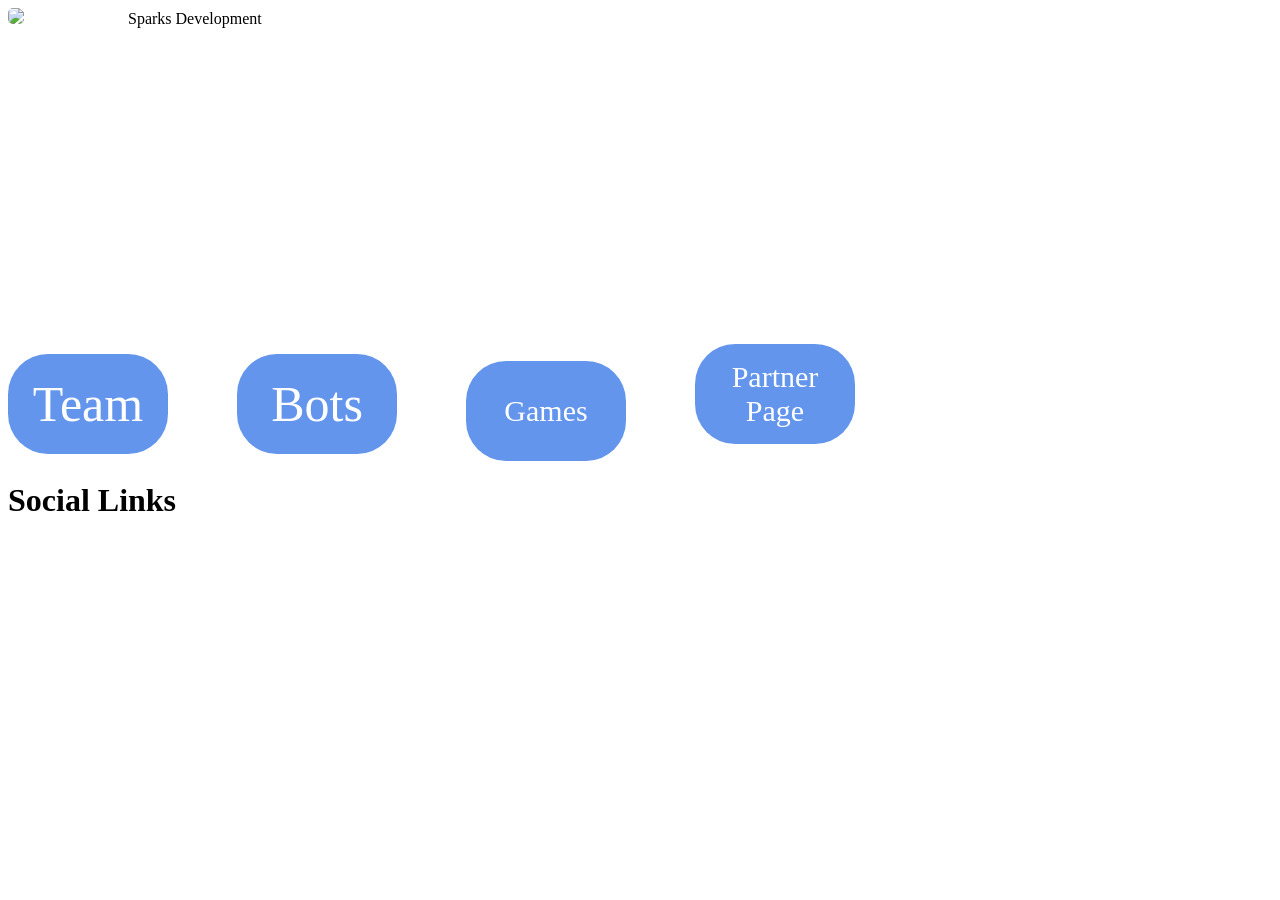
==== Sparks Website/index.html @ 9493c16b "Text Fixes" ====
<!DOCTYPE html>
<html lang="en">
<head>
    <meta charset="UTF-8">
    <meta name="viewport" content="width=device-width, initial-scale=1.0">
    <title>Sparks Development</title>
</head>

<body>

<div1>
    <style>
    .logo-img {
        width: 100x;
        height: 100px;
        border-radius: 5px;
        margin-right: 100px
    </style>

    <style>
    }
    .sparks-title {
        font-family: verdana;
        font-size: 55px;
        color: gray;
        text-align: center;
    }
    </style>
    <img class="logo-img" src="c:\Users\logan\OneDrive\Desktop\New folder\Round Sparks.png"
    
    

    <p class="sparks-title">
        Sparks Development
    </p>
      
    <div2>

<style>
.home-button { 
   margin-top: 300px;
    background-color: cornflowerblue;
    font-family: verdana;
    font-size: 50px;
    color: white;
    border: royalblue;
    border-width: 50px;
    border-radius: 40px;
    height: 100px;
    width: 160px;
    cursor: pointer;
    margin-right: 65px;
    transition: background-color 0.4s;
  
}

.home-button:hover { 
    background-color: royalblue;
    box-shadow: 5px 5px 9px
}

.home-button2 { 
    margin-top: 300px;
    background-color: cornflowerblue;
    font-family: verdana;
    font-size: 30px;
    color: white;
    border: royalblue;
    border-width: 50px;
    border-radius: 40px;
    height: 100px;
    width: 160px;
    cursor: pointer;
    margin-right: 65px;
     transition: background-color 0.4s;
}

.home-button2:hover { 
    background-color: royalblue;
    box-shadow: 5px 5px 9px

}

.home-button3 { 
    margin-top: 300px;
    background-color: cornflowerblue;
    font-family: verdana;
    font-size: 30px;
    color: white;
    border: royalblue;
    border-width: 50px;
    border-radius: 40px;
    height: 100px;
    width: 160px;
    cursor: pointer;
    margin-right: 65px;
     transition: background-color 0.4s;
}
.home-button3:hover { 
    background-color: royalblue;
    box-shadow: 5px 5px 9px
}
   </style>
    <button class ="home-button">Team</button>
    <button class ="home-button">Bots</button>
    <button class ="home-button2">Games</button>
    <button class ="home-button3">Partner Page</button>
   


    <h1>Social Links</h1>

    </body>
</html>
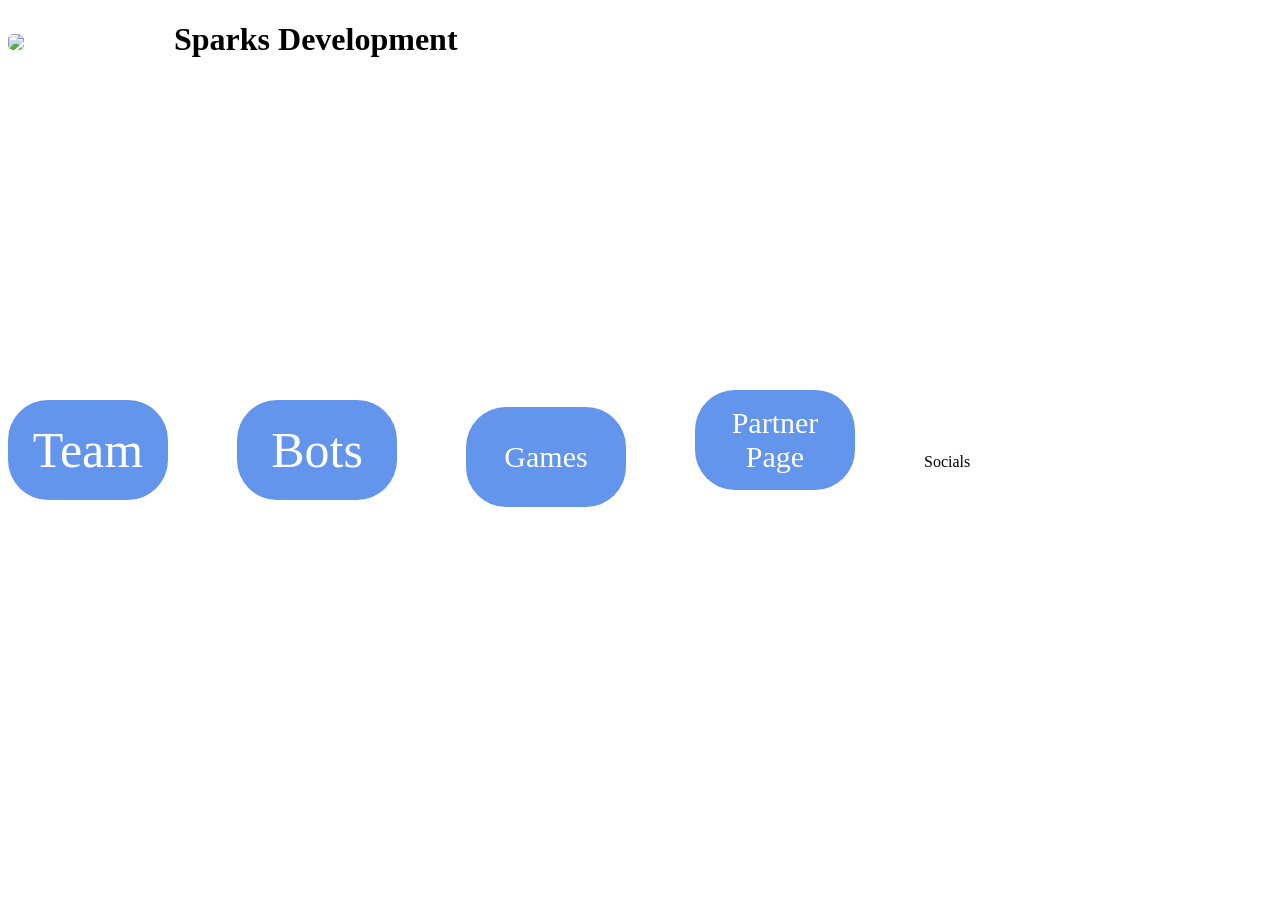
==== commit 47278140: "Fixed layout" ====
--- a/Sparks Website/index.html
+++ b/Sparks Website/index.html
@@ -1,114 +1,123 @@
-<!DOCTYPE html>
-<html lang="en">
-<head>
-    <meta charset="UTF-8">
-    <meta name="viewport" content="width=device-width, initial-scale=1.0">
-    <title>Sparks Development</title>
-</head>
-
-<body>
-
-<div1>
-    <style>
-    .logo-img {
-        width: 100x;
-        height: 100px;
-        border-radius: 5px;
-        margin-right: 100px
-    </style>
-
-    <style>
-    }
-    .sparks-title {
-        font-family: verdana;
-        font-size: 55px;
-        color: gray;
-        text-align: center;
-    }
-    </style>
-    <img class="logo-img" src="c:\Users\logan\OneDrive\Desktop\New folder\Round Sparks.png"
-    
-    
-
-    <p class="sparks-title">
-        Sparks Development
-    </p>
-      
-    <div2>
-
-<style>
-.home-button { 
-   margin-top: 300px;
-    background-color: cornflowerblue;
-    font-family: verdana;
-    font-size: 50px;
-    color: white;
-    border: royalblue;
-    border-width: 50px;
-    border-radius: 40px;
-    height: 100px;
-    width: 160px;
-    cursor: pointer;
-    margin-right: 65px;
-    transition: background-color 0.4s;
-  
-}
-
-.home-button:hover { 
-    background-color: royalblue;
-    box-shadow: 5px 5px 9px
-}
-
-.home-button2 { 
-    margin-top: 300px;
-    background-color: cornflowerblue;
-    font-family: verdana;
-    font-size: 30px;
-    color: white;
-    border: royalblue;
-    border-width: 50px;
-    border-radius: 40px;
-    height: 100px;
-    width: 160px;
-    cursor: pointer;
-    margin-right: 65px;
-     transition: background-color 0.4s;
-}
-
-.home-button2:hover { 
-    background-color: royalblue;
-    box-shadow: 5px 5px 9px
-
-}
-
-.home-button3 { 
-    margin-top: 300px;
-    background-color: cornflowerblue;
-    font-family: verdana;
-    font-size: 30px;
-    color: white;
-    border: royalblue;
-    border-width: 50px;
-    border-radius: 40px;
-    height: 100px;
-    width: 160px;
-    cursor: pointer;
-    margin-right: 65px;
-     transition: background-color 0.4s;
-}
-.home-button3:hover { 
-    background-color: royalblue;
-    box-shadow: 5px 5px 9px
-}
-   </style>
-    <button class ="home-button">Team</button>
-    <button class ="home-button">Bots</button>
-    <button class ="home-button2">Games</button>
-    <button class ="home-button3">Partner Page</button>
-   
-
-
-    <h1>Social Links</h1>
-
-    </body>
+<!DOCTYPE html>
+<html lang="en">
+<head>
+    <meta charset="UTF-8">
+    <meta name="viewport" content="width=device-width, initial-scale=1.0">
+    <title>Sparks Development</title>
+</head>
+
+<body>
+
+    
+<style>
+
+.logo-img {
+    width: 150x;
+    height: 150px;
+    border-radius: 5px;
+    margin-right: 150px
+
+}
+
+.sparks-title {
+    font-family: verdana;
+    font-size: 55px;
+    color: gray;
+    text-align: center;
+    margin-right: 0px;
+    margin-left: 100px;
+    background-color: black;
+    color: white;
+
+}
+
+    
+.home-button { 
+   margin-top: 300px;
+    background-color: cornflowerblue;
+    font-family: verdana;
+    font-size: 50px;
+    color: white;
+    border: royalblue;
+    border-width: 50px;
+    border-radius: 40px;
+    height: 100px;
+    width: 160px;
+    cursor: pointer;
+    margin-right: 65px;
+    transition: background-color 0.4s;
+  
+}
+
+.home-button:hover { 
+    background-color: royalblue;
+    box-shadow: 5px 5px 9px
+}
+
+.home-button2 { 
+    margin-top: 300px;
+    background-color: cornflowerblue;
+    font-family: verdana;
+    font-size: 30px;
+    color: white;
+    border: royalblue;
+    border-width: 50px;
+    border-radius: 40px;
+    height: 100px;
+    width: 160px;
+    cursor: pointer;
+    margin-right: 65px;
+     transition: background-color 0.4s;
+}
+
+.home-button2:hover { 
+    background-color: royalblue;
+    box-shadow: 5px 5px 9px
+
+}
+
+.home-button3 { 
+    margin-top: 300px;
+    background-color: cornflowerblue;
+    font-family: verdana;
+    font-size: 30px;
+    color: white;
+    border: royalblue;
+    border-width: 50px;
+    border-radius: 40px;
+    height: 100px;
+    width: 160px;
+    cursor: pointer;
+    margin-right: 65px;
+     transition: background-color 0.4s;
+}
+.home-button3:hover { 
+    background-color: royalblue;
+    box-shadow: 5px 5px 9px
+}
+.socials {
+font-family: tahoma;
+text-align: center;
+margin-top: 100px;
+}
+
+</style>
+
+    <h1>
+<img class="logo-img" src="c:\Users\logan\OneDrive\Desktop\New folder\Round Sparks.png"
+    
+    <p class="sparks-title">Sparks Development</p>
+</h1>
+    
+
+    <button class ="home-button">Team</button>
+    <button class ="home-button">Bots</button>
+    <button class ="home-button2">Games</button>
+    <button class ="home-button3">Partner Page</button>
+   
+
+
+    <p2 class="socials">Socials</p2>
+
+    </body>
 </html>
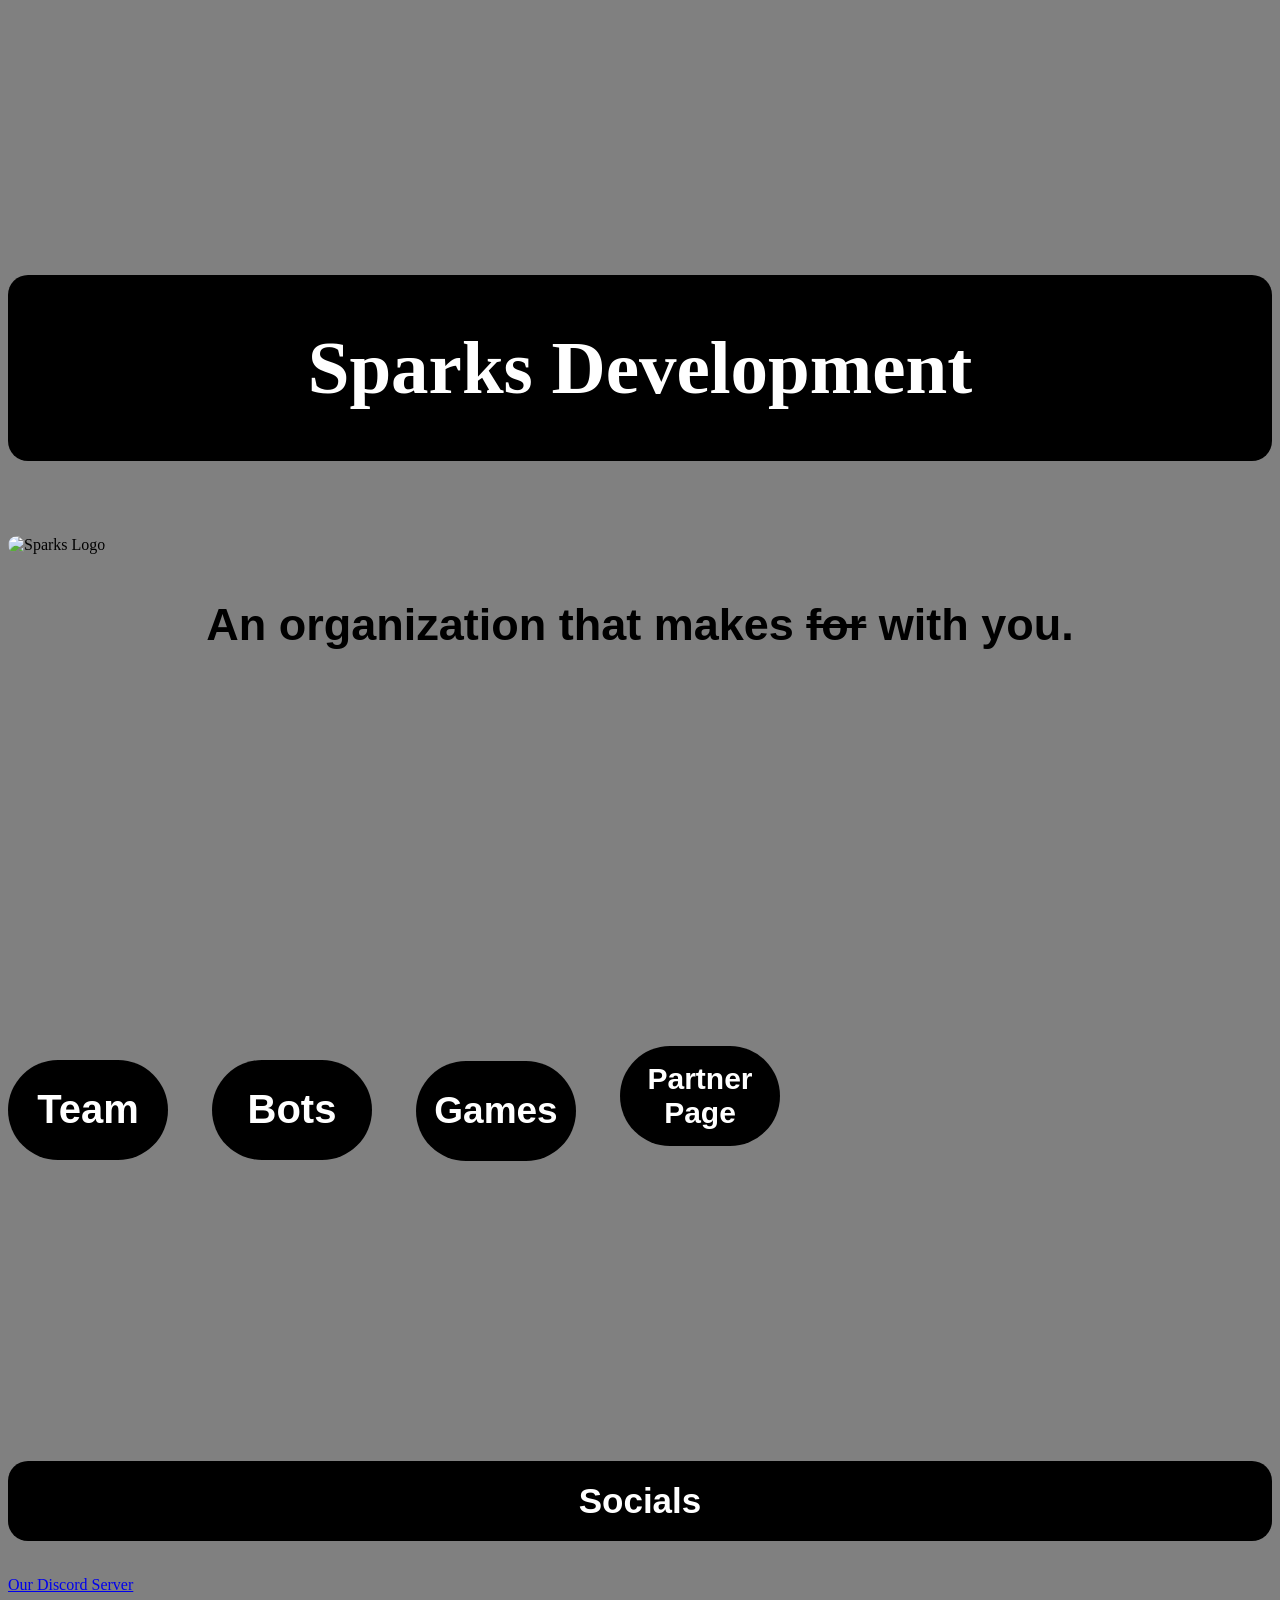
==== commit ed882cde: "Fixed changes to Starting interface" ====
--- a/Sparks Website/index.html
+++ b/Sparks Website/index.html
@@ -1,5 +1,4 @@
 <!DOCTYPE html>
-<html lang="en">
 <head>
     <meta charset="UTF-8">
     <meta name="viewport" content="width=device-width, initial-scale=1.0">
@@ -11,104 +10,138 @@
     
 <style>
 
-.logo-img {
-    width: 150x;
-    height: 150px;
-    border-radius: 5px;
-    margin-right: 150px
 
+body {
+  background-color: grey;
+  background-size: cover;
+  background-position: center;
+  background-repeat: no-repeat;
 }
 
-.sparks-title {
-    font-family: verdana;
-    font-size: 55px;
-    color: gray;
-    text-align: center;
-    margin-right: 0px;
-    margin-left: 100px;
-    background-color: black;
-    color: white;
 
-}
-
-    
 .home-button { 
-   margin-top: 300px;
-    background-color: cornflowerblue;
-    font-family: verdana;
-    font-size: 50px;
+    margin-top: 350px;
+    background-color:black;
+    font-family: arial;
+    font-size: 40px;
+    font-weight: bold;
     color: white;
     border: royalblue;
     border-width: 50px;
-    border-radius: 40px;
+    border-radius: 55px;
     height: 100px;
     width: 160px;
     cursor: pointer;
-    margin-right: 65px;
+    margin-right: 40px;
     transition: background-color 0.4s;
-  
 }
 
 .home-button:hover { 
-    background-color: royalblue;
+    background-color: white;
+    color: black;
     box-shadow: 5px 5px 9px
 }
 
 .home-button2 { 
-    margin-top: 300px;
-    background-color: cornflowerblue;
-    font-family: verdana;
-    font-size: 30px;
+    margin-top: 350px;
+    background-color: black;
+    font-family: arial;
+    font-size: 37px;
+    font-weight: bold;
     color: white;
     border: royalblue;
     border-width: 50px;
-    border-radius: 40px;
+    border-radius: 55px;
     height: 100px;
     width: 160px;
     cursor: pointer;
-    margin-right: 65px;
+    margin-right: 40px;
      transition: background-color 0.4s;
+    
 }
 
 .home-button2:hover { 
-    background-color: royalblue;
-    box-shadow: 5px 5px 9px
+background-color: white;
+    color: black;
+    box-shadow: 2px 2px 9px
+}
+
+.home-button3 { 
+    margin-top: 350px;
+    background-color: black;
+    font-family: arial;
+    font-size: 30px;
+    font-weight: bold;
+    color: white;
+    border: royalblue;
+    border-width: 50px;
+    border-radius: 55px;
+    height: 100px;
+    width: 160px;
+    cursor: pointer;
+    margin-right: 40px;
+     transition: background-color 0.4s;
+}
+.home-button3:hover { 
+    background-color: white;
+    color: black'
+    box-shadow: 2px 2px 9px
+}
+.socials {
+font-family: sans-serif;
+text-align: center;
+margin-top: 300px;
+font-size: 35px;
+font-weight: bold;
+background-color: black;
+color: white;
+border-radius: 20px;
+padding-top: 20px;
+padding-bottom: 20px;
+}
+
+.logo-img {
+width: 100px;
+height: 100px;
+border-radius: 20px;
+margin-top: 0px;
+}
+
+.sparks-text {
+font-family: tahoma;
+text-align: center;
+margin-top: 275px;
+color: white;
+font-size: 75px;
+font-weight: bold;
+padding-top: 50px;
+padding-bottom: 50px;
+padding-right: 50px;
+padding-left: 50px;
+background-color: black;
+border-radius: 20px;
 
 }
 
-.home-button3 { 
-    margin-top: 300px;
-    background-color: cornflowerblue;
-    font-family: verdana;
-    font-size: 30px;
-    color: white;
-    border: royalblue;
-    border-width: 50px;
-    border-radius: 40px;
-    height: 100px;
-    width: 160px;
-    cursor: pointer;
-    margin-right: 65px;
-     transition: background-color 0.4s;
-}
-.home-button3:hover { 
-    background-color: royalblue;
-    box-shadow: 5px 5px 9px
-}
-.socials {
-font-family: tahoma;
-text-align: center;
-margin-top: 100px;
+.slogan {
+    font-size: 45px;
+    font-family: arial;
+    text-align: center;
+    font-weight: bold;
 }
 
+.crossout {
+    text-decoration: line-through;
+    
+}
 </style>
+<html lang="en">
 
-    <h1>
-<img class="logo-img" src="c:\Users\logan\OneDrive\Desktop\New folder\Round Sparks.png"
-    
-    <p class="sparks-title">Sparks Development</p>
-</h1>
-    
+<p class="sparks-text">Sparks Development</p>
+<img class="logo-img" src="c:\Users\logan\OneDrive\Desktop\New folder\Untitled design - 2025-09-03T201329.351.png" alt="Sparks Logo">
+    <p class="slogan">
+        An organization that makes <span class="crossout">for</span> <strong>with</strong> you.
+    </p>
 
     <button class ="home-button">Team</button>
     <button class ="home-button">Bots</button>
@@ -117,7 +150,7 @@
    
 
 
-    <p2 class="socials">Socials</p2>
-
+    <p class="socials">Socials</p>
+    <a href="https://discord.gg/JV7kavuZvj">Our Discord Server</a>
     </body>
 </html>
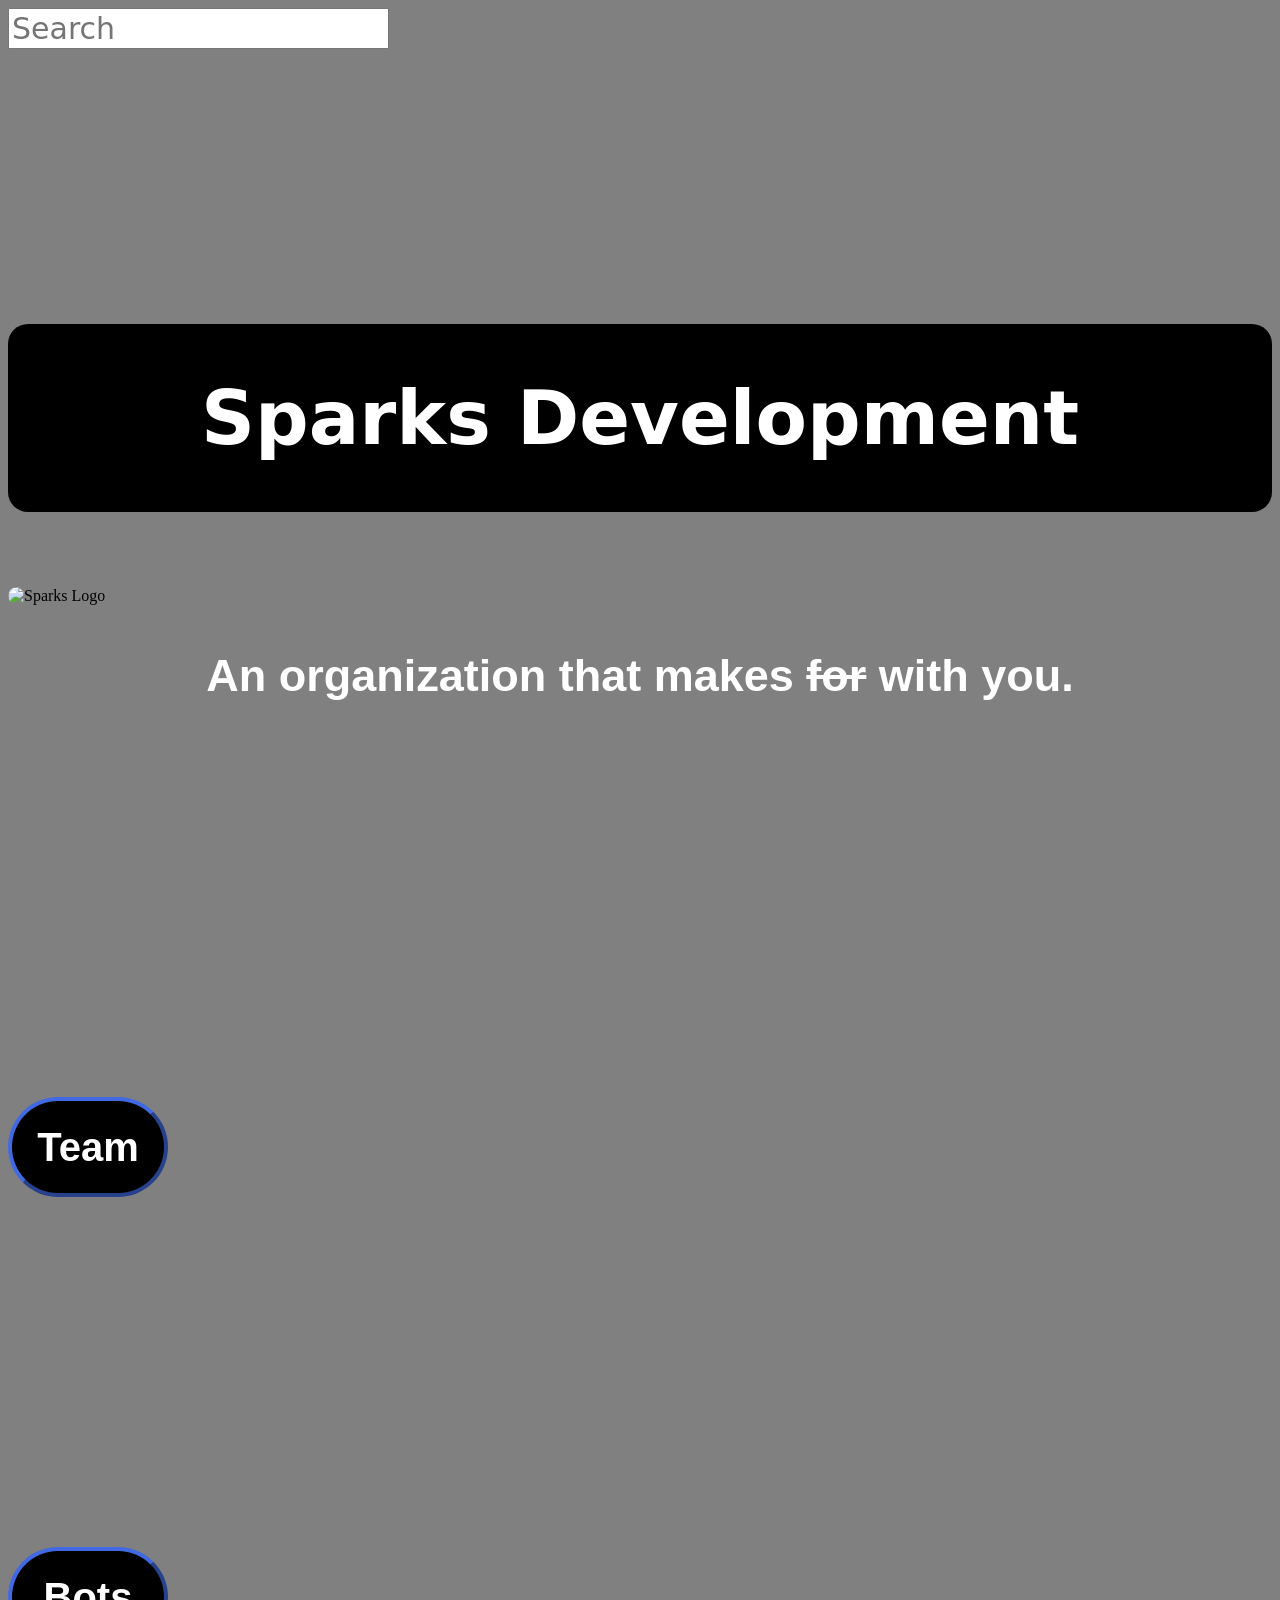
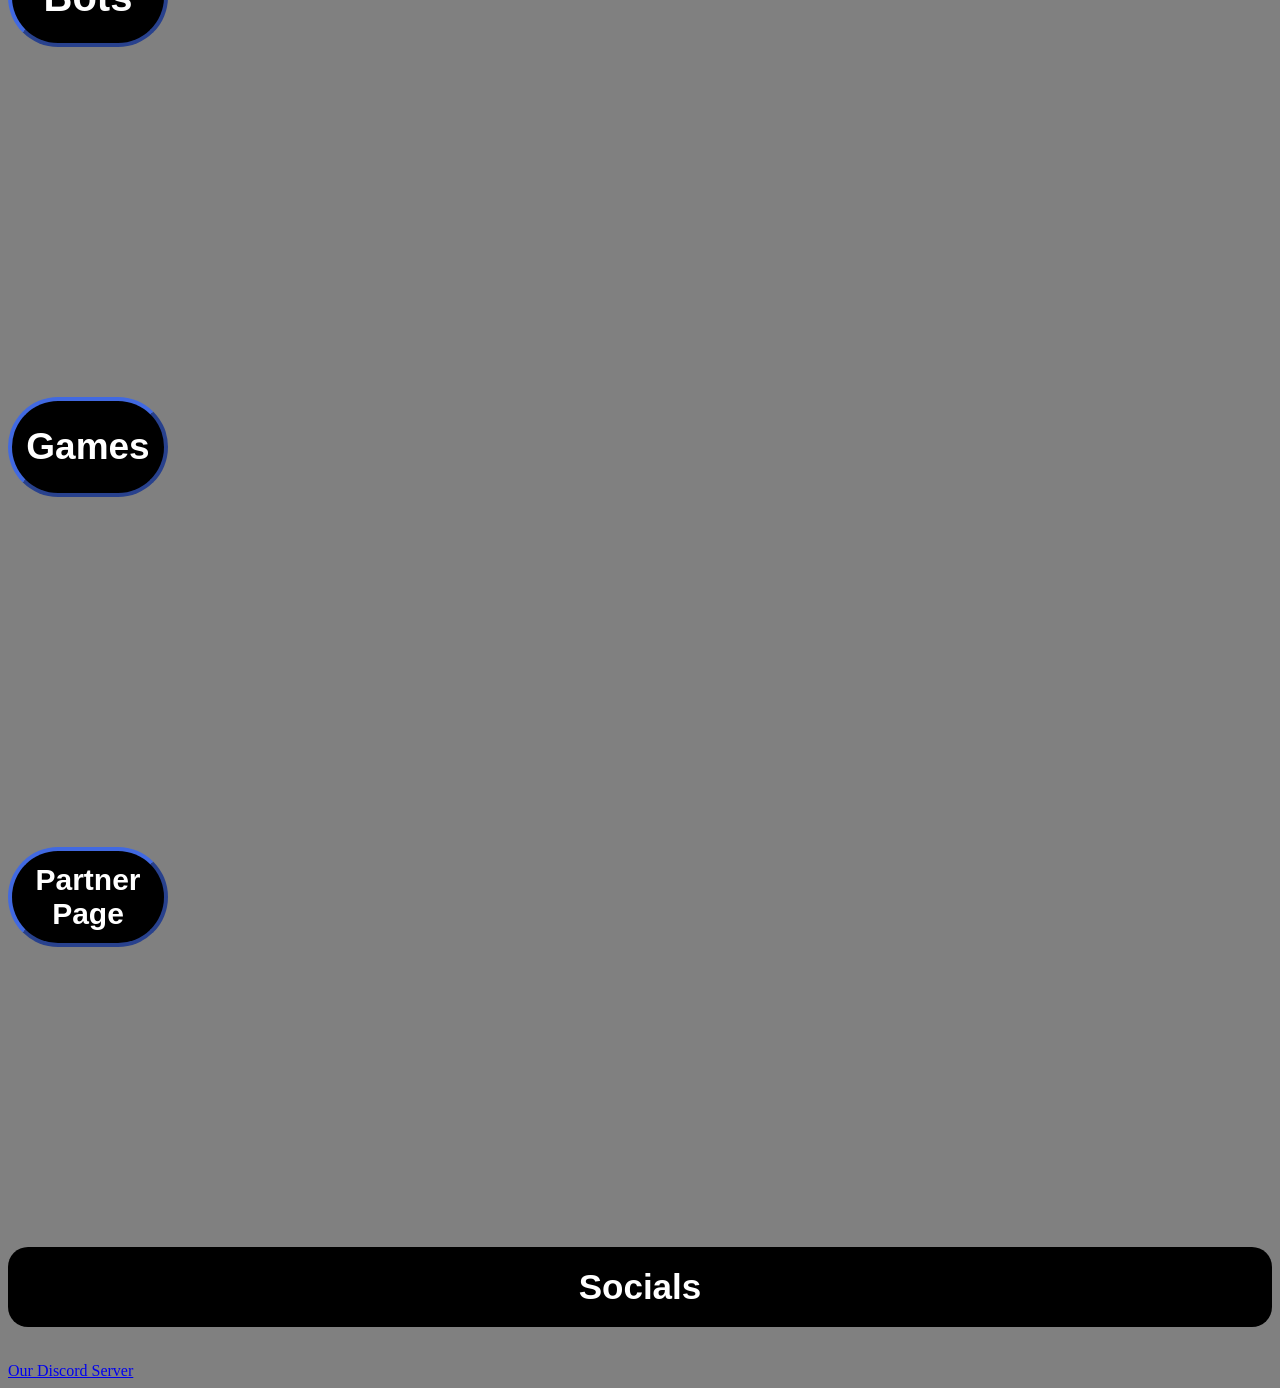
==== commit ef8aac53: "Fixed issues" ====
--- a/Sparks Website/index.html
+++ b/Sparks Website/index.html
@@ -3,13 +3,9 @@
     <meta charset="UTF-8">
     <meta name="viewport" content="width=device-width, initial-scale=1.0">
     <title>Sparks Development</title>
-</head>
+<html lang="en">
 
-<body>
-
-    
-<style>
-
+    <style>
 
 body {
   background-color: grey;
@@ -26,20 +22,21 @@
     font-size: 40px;
     font-weight: bold;
     color: white;
-    border: royalblue;
-    border-width: 50px;
+    border-color: royalblue;
+    border-width: 4px;
     border-radius: 55px;
     height: 100px;
     width: 160px;
     cursor: pointer;
     margin-right: 40px;
     transition: background-color 0.4s;
+
 }
 
 .home-button:hover { 
     background-color: white;
     color: black;
-    box-shadow: 5px 5px 9px
+    box-shadow: 1px 1px 9px
 }
 
 .home-button2 { 
@@ -49,8 +46,8 @@
     font-size: 37px;
     font-weight: bold;
     color: white;
-    border: royalblue;
-    border-width: 50px;
+    border-color: royalblue;
+    border-width: 4px;
     border-radius: 55px;
     height: 100px;
     width: 160px;
@@ -63,7 +60,7 @@
 .home-button2:hover { 
 background-color: white;
     color: black;
-    box-shadow: 2px 2px 9px
+    box-shadow: 1px 1px 9px
 }
 
 .home-button3 { 
@@ -73,8 +70,8 @@
     font-size: 30px;
     font-weight: bold;
     color: white;
-    border: royalblue;
-    border-width: 50px;
+    border-color: royalblue;
+    border-width: 4px;
     border-radius: 55px;
     height: 100px;
     width: 160px;
@@ -85,7 +82,7 @@
 .home-button3:hover { 
     background-color: white;
     color: black'
-    box-shadow: 2px 2px 9px
+    box-shadow: 1px 1px 9px
 }
 .socials {
 font-family: sans-serif;
@@ -108,7 +105,7 @@
 }
 
 .sparks-text {
-font-family: tahoma;
+font-family: 'Inter', system-ui, -apple-system, BlinkMacSystemFont, sans-serif;
 text-align: center;
 margin-top: 275px;
 color: white;
@@ -121,10 +118,12 @@
 background-color: black;
 border-radius: 20px;
 
+
 }
 
 .slogan {
     font-size: 45px;
+    color: white;
     font-family: arial;
     text-align: center;
     font-weight: bold;
@@ -134,23 +133,50 @@
     text-decoration: line-through;
     
 }
+
+
+.search {
+font-family: system-ui;
+font-size: 30px;
+
+}
+
 </style>
-<html lang="en">
+</head>
 
+<body>
+<div class="search-bar">
+<input class="search" placeholder="Search">
+    </div>
+<div class="sparks-title">
 <p class="sparks-text">Sparks Development</p>
+    </div> 
+<div class="sparks-logo">
 <img class="logo-img" src="c:\Users\logan\OneDrive\Desktop\New folder\Untitled design - 2025-09-03T201329.351.png" alt="Sparks Logo">
+    </div>
     <p class="slogan">
         An organization that makes <span class="crossout">for</span> <strong>with</strong> you.
     </p>
 
+<div class="button1">
     <button class ="home-button">Team</button>
+    </div>
+
+<div class="button2"></div>
     <button class ="home-button">Bots</button>
+    </div>
+
+<div class="button3">
     <button class ="home-button2">Games</button>
+    </div>
+   
+ <div class="button4"></div>
     <button class ="home-button3">Partner Page</button>
-   
+   </div>
 
 
     <p class="socials">Socials</p>
     <a href="https://discord.gg/JV7kavuZvj">Our Discord Server</a>
     </body>
+</body>
 </html>
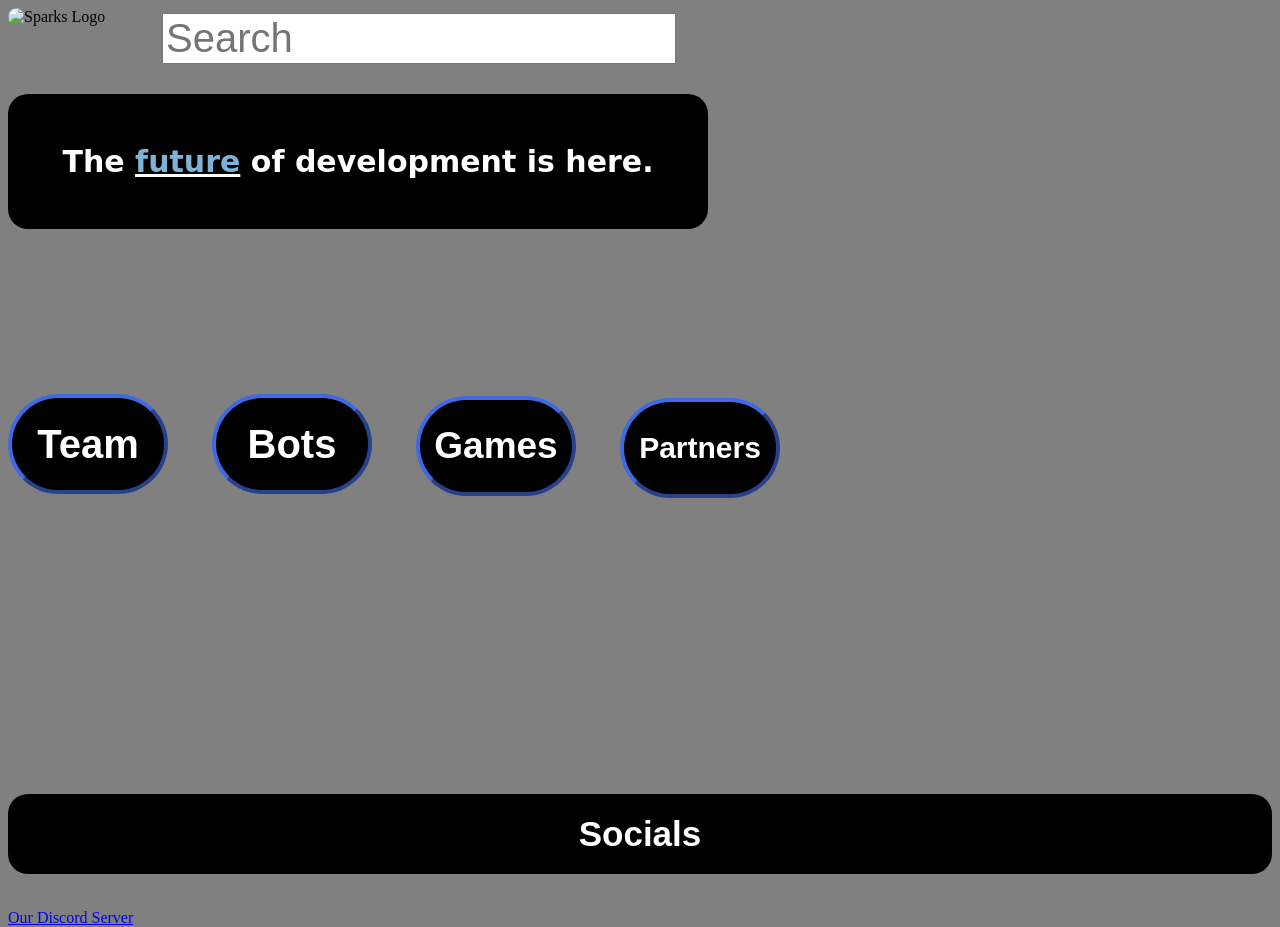
==== commit ed43a36a: "Added Divs and more" ====
--- a/Sparks Website/index.html
+++ b/Sparks Website/index.html
@@ -1,8 +1,9 @@
 <!DOCTYPE html>
 <head>
-    <meta charset="UTF-8">
-    <meta name="viewport" content="width=device-width, initial-scale=1.0">
-    <title>Sparks Development</title>
+        <meta charset="UTF-8">
+            <meta name="viewport" content="width=device-width, initial-scale=1.0">
+                <title>Sparks Development</title>
+
 <html lang="en">
 
     <style>
@@ -16,7 +17,6 @@
 
 
 .home-button { 
-    margin-top: 350px;
     background-color:black;
     font-family: arial;
     font-size: 40px;
@@ -40,7 +40,6 @@
 }
 
 .home-button2 { 
-    margin-top: 350px;
     background-color: black;
     font-family: arial;
     font-size: 37px;
@@ -64,7 +63,6 @@
 }
 
 .home-button3 { 
-    margin-top: 350px;
     background-color: black;
     font-family: arial;
     font-size: 30px;
@@ -81,7 +79,7 @@
 }
 .home-button3:hover { 
     background-color: white;
-    color: black'
+    color: black;
     box-shadow: 1px 1px 9px
 }
 .socials {
@@ -107,76 +105,86 @@
 .sparks-text {
 font-family: 'Inter', system-ui, -apple-system, BlinkMacSystemFont, sans-serif;
 text-align: center;
-margin-top: 275px;
+margin-top: 30px;
 color: white;
-font-size: 75px;
+font-size: 30px;
 font-weight: bold;
 padding-top: 50px;
 padding-bottom: 50px;
-padding-right: 50px;
-padding-left: 50px;
 background-color: black;
 border-radius: 20px;
 
-
 }
 
-.slogan {
-    font-size: 45px;
-    color: white;
-    font-family: arial;
-    text-align: center;
-    font-weight: bold;
+.future {
+    color:rgba(152, 214, 255, 0.836)
 }
 
-.crossout {
-    text-decoration: line-through;
-    
+.search {
+    margin-top: 5px;
+    margin-right: 50px;
+    font-family: arial;
+    font-size: 40px
+}
+
+.search-bar {
+    vertical-align: top;
+    width: 373px;
+    display: inline-block;
+}
+
+.sparks-logo {
+    width: 150px;
+    display: inline-block;
+}
+
+.sparks-title {
+    vertical-align: top;
+    width: 700px;
+    height: 300px;
+    display: block;
+}
+.buttons {
+    margin-bottom: 0px;
+    height: 100px;
+    display: block;
+}
+
+.information { 
+    vertical-align: bottom;
+    display: block;
+}
+
+.social-info {
+    height: 100px;
+    width: 500px
+    display: block;
 }
 
 
-.search {
-font-family: system-ui;
-font-size: 30px;
-
-}
-
-</style>
+    </style>
 </head>
 
 <body>
-<div class="search-bar">
+<div class="sparks-logo">
+    <img class="logo-img" src="c:\Users\logan\OneDrive\Desktop\New folder\Untitled design - 2025-09-03T201329.351.png" alt="Sparks Logo">
+    </div>
+    <div class="search-bar">
 <input class="search" placeholder="Search">
     </div>
-<div class="sparks-title">
-<p class="sparks-text">Sparks Development</p>
-    </div> 
-<div class="sparks-logo">
-<img class="logo-img" src="c:\Users\logan\OneDrive\Desktop\New folder\Untitled design - 2025-09-03T201329.351.png" alt="Sparks Logo">
-    </div>
-    <p class="slogan">
-        An organization that makes <span class="crossout">for</span> <strong>with</strong> you.
-    </p>
-
-<div class="button1">
+    <div class="sparks-title">
+<p class="sparks-text">The <u><span class="future">future</span></u> of development is here.</p>
+</div>
+<div class="buttons">
     <button class ="home-button">Team</button>
-    </div>
-
-<div class="button2"></div>
     <button class ="home-button">Bots</button>
-    </div>
-
-<div class="button3">
     <button class ="home-button2">Games</button>
-    </div>
-   
- <div class="button4"></div>
-    <button class ="home-button3">Partner Page</button>
-   </div>
-
-
+    <button class ="home-button3">Partners</button>
+</div>
+    <div class="social-info">
     <p class="socials">Socials</p>
     <a href="https://discord.gg/JV7kavuZvj">Our Discord Server</a>
+    </div>
     </body>
 </body>
 </html>
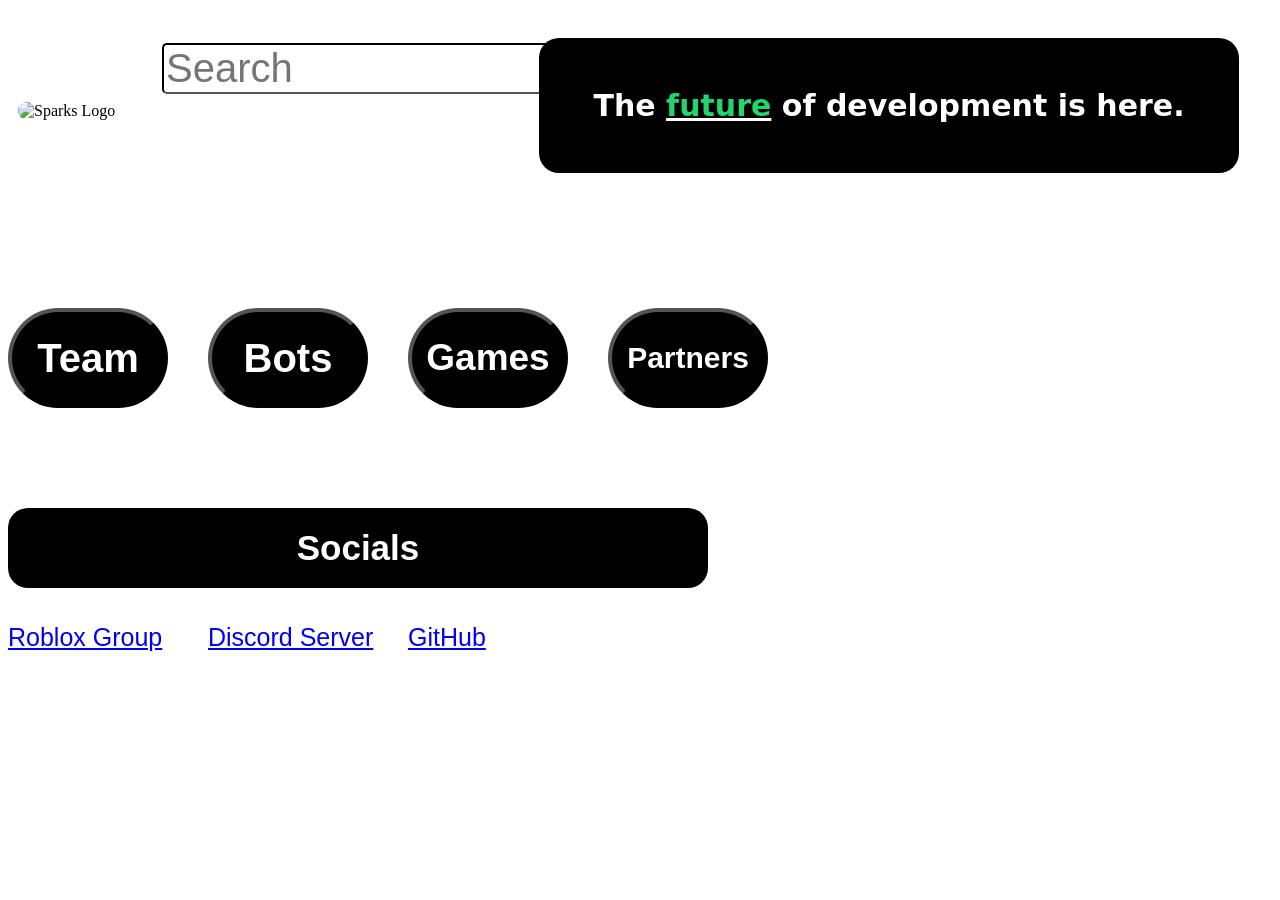
==== commit e3a834fa: "Added more files and changed various display properties in index.html. Also added new JavaScript fil" ====
--- a/Sparks Website/index.html
+++ b/Sparks Website/index.html
@@ -3,166 +3,8 @@
         <meta charset="UTF-8">
             <meta name="viewport" content="width=device-width, initial-scale=1.0">
                 <title>Sparks Development</title>
-
 <html lang="en">
-
-    <style>
-
-body {
-  background-color: grey;
-  background-size: cover;
-  background-position: center;
-  background-repeat: no-repeat;
-}
-
-
-.home-button { 
-    background-color:black;
-    font-family: arial;
-    font-size: 40px;
-    font-weight: bold;
-    color: white;
-    border-color: royalblue;
-    border-width: 4px;
-    border-radius: 55px;
-    height: 100px;
-    width: 160px;
-    cursor: pointer;
-    margin-right: 40px;
-    transition: background-color 0.4s;
-
-}
-
-.home-button:hover { 
-    background-color: white;
-    color: black;
-    box-shadow: 1px 1px 9px
-}
-
-.home-button2 { 
-    background-color: black;
-    font-family: arial;
-    font-size: 37px;
-    font-weight: bold;
-    color: white;
-    border-color: royalblue;
-    border-width: 4px;
-    border-radius: 55px;
-    height: 100px;
-    width: 160px;
-    cursor: pointer;
-    margin-right: 40px;
-     transition: background-color 0.4s;
-    
-}
-
-.home-button2:hover { 
-background-color: white;
-    color: black;
-    box-shadow: 1px 1px 9px
-}
-
-.home-button3 { 
-    background-color: black;
-    font-family: arial;
-    font-size: 30px;
-    font-weight: bold;
-    color: white;
-    border-color: royalblue;
-    border-width: 4px;
-    border-radius: 55px;
-    height: 100px;
-    width: 160px;
-    cursor: pointer;
-    margin-right: 40px;
-     transition: background-color 0.4s;
-}
-.home-button3:hover { 
-    background-color: white;
-    color: black;
-    box-shadow: 1px 1px 9px
-}
-.socials {
-font-family: sans-serif;
-text-align: center;
-margin-top: 300px;
-font-size: 35px;
-font-weight: bold;
-background-color: black;
-color: white;
-border-radius: 20px;
-padding-top: 20px;
-padding-bottom: 20px;
-}
-
-.logo-img {
-width: 100px;
-height: 100px;
-border-radius: 20px;
-margin-top: 0px;
-}
-
-.sparks-text {
-font-family: 'Inter', system-ui, -apple-system, BlinkMacSystemFont, sans-serif;
-text-align: center;
-margin-top: 30px;
-color: white;
-font-size: 30px;
-font-weight: bold;
-padding-top: 50px;
-padding-bottom: 50px;
-background-color: black;
-border-radius: 20px;
-
-}
-
-.future {
-    color:rgba(152, 214, 255, 0.836)
-}
-
-.search {
-    margin-top: 5px;
-    margin-right: 50px;
-    font-family: arial;
-    font-size: 40px
-}
-
-.search-bar {
-    vertical-align: top;
-    width: 373px;
-    display: inline-block;
-}
-
-.sparks-logo {
-    width: 150px;
-    display: inline-block;
-}
-
-.sparks-title {
-    vertical-align: top;
-    width: 700px;
-    height: 300px;
-    display: block;
-}
-.buttons {
-    margin-bottom: 0px;
-    height: 100px;
-    display: block;
-}
-
-.information { 
-    vertical-align: bottom;
-    display: block;
-}
-
-.social-info {
-    height: 100px;
-    width: 500px
-    display: block;
-}
-
-
-    </style>
+<link rel="stylesheet" href="style.css">
 </head>
 
 <body>
@@ -175,15 +17,30 @@
     <div class="sparks-title">
 <p class="sparks-text">The <u><span class="future">future</span></u> of development is here.</p>
 </div>
-<div class="buttons">
+<div style=
+"display: grid;
+grid-template-columns: 200px 200px 200px 200px;">
+    <div>
     <button class ="home-button">Team</button>
+</div>
+    <div>
     <button class ="home-button">Bots</button>
+</div>
+    <div>
     <button class ="home-button2">Games</button>
-    <button class ="home-button3">Partners</button>
+</div>
+    <div>
+    <button id="partnerSection" class ="home-button3">Partners</button>
+</div>
 </div>
     <div class="social-info">
     <p class="socials">Socials</p>
-    <a href="https://discord.gg/JV7kavuZvj">Our Discord Server</a>
+    <div style="display: grid;
+    grid-template-columns: 200px 200px 200px;">
+    <a class="roblox" href="https://www.roblox.com/share/g/645155187">Roblox Group</a>
+    <a class="discord" href="https://discord.gg/JV7kavuZvj">Discord Server</a>
+    <a class="github" href="https://github.com/Sparks-Development/Sparks-Development">GitHub</a>
+    </div>
     </div>
     </body>
 </body>
--- a/Sparks Website/style.css
+++ b/Sparks Website/style.css
@@ -0,0 +1,163 @@
+<style>
+body {
+  margin: 0;
+  background: transparent;
+}
+
+.home-button {  
+    background-color:black;
+    font-family: arial;
+    font-size: 40px;
+    font-weight: bold;
+    color: white;
+    border-width: 4px;
+    border-radius: 55px;
+    height: 100px;
+    width: 160px;
+    cursor: pointer;
+    margin-right: 40px;
+    transition: background-color 0.4s;
+
+}
+
+.home-button:hover { 
+    background-color: white;
+    color: black;
+    box-shadow: 1px 1px 9px
+}
+
+.home-button2 { 
+    background-color: black;
+    font-family: arial;
+    font-size: 37px;
+    font-weight: bold;
+    color: white;
+    border-width: 4px;
+    border-radius: 55px;
+    height: 100px;
+    width: 160px;
+    cursor: pointer;
+    margin-right: 40px;
+     transition: background-color 0.4s;
+    
+}
+
+.home-button2:hover { 
+background-color: white;
+    color: black;
+    box-shadow: 1px 1px 9px
+}
+
+.home-button3 { 
+    background-color: black;
+    font-family: arial;
+    font-size: 30px;
+    font-weight: bold;
+    color: white;
+    border-width: 4px;
+    border-radius: 55px;
+    height: 100px;
+    width: 160px;
+    cursor: pointer;
+    margin-right: 0px;
+     transition: background-color 0.4s;
+}
+.home-button3:hover { 
+    background-color: white;
+    color: black;
+    box-shadow: 1px 1px 9px
+}
+.socials {
+font-family: sans-serif;
+width: 700px;
+text-align: center;
+margin-top: 100px;
+font-size: 35px;
+font-weight: bold;
+background-color: black;
+color: white;
+border-radius: 20px;
+padding-top: 20px;
+padding-bottom: 20px;
+}
+
+.logo-img {
+width: 100px;
+height: 100px;
+border-radius: 20px;
+margin-top: 10px;
+margin-left: 10px;
+}
+
+.sparks-text {
+font-family: 'Inter', system-ui, -apple-system, BlinkMacSystemFont, sans-serif;
+text-align: center;
+margin-top: 30px;
+color: white;
+font-size: 30px;
+font-weight: bold;
+padding-top: 50px;
+padding-bottom: 50px;
+background-color: black;
+border-radius: 20px;
+
+}
+
+.future {
+    color:rgba(39, 255, 129, 0.836)
+}
+.discord {
+    margin-right: 20px;
+    border-radius: 5px;
+    font-family: Arial, Helvetica, sans-serif;
+    font-size: 25px;
+}
+.roblox {
+    margin-right: 20px;
+    border-radius: 5px;
+    font-family: Arial, Helvetica, sans-serif;
+    font-size: 25px;
+}
+.github {
+    margin-right: 20px;
+    border-radius: 5px;
+    font-family: Arial, Helvetica, sans-serif;
+    font-size: 25px;
+}
+.search {
+    border-color: black;
+    border-radius: 5px;
+    margin-top: 35px;
+    margin-right: 50px;
+    font-family: arial;
+    font-size: 40px
+}
+
+.search-bar {
+    vertical-align: top;
+    width: 373px;
+    display: inline-block;
+}
+
+.sparks-logo {
+    width: 150px;
+    display: inline-block;
+}
+
+.sparks-title {
+    width: 700px;
+    height: 300px;
+    display: inline-block
+}
+
+
+.information { 
+    display: block;
+} 
+
+.social-info {
+    height: 100px;
+    width: 100px;
+    display: inline-block;
+}
+</style>
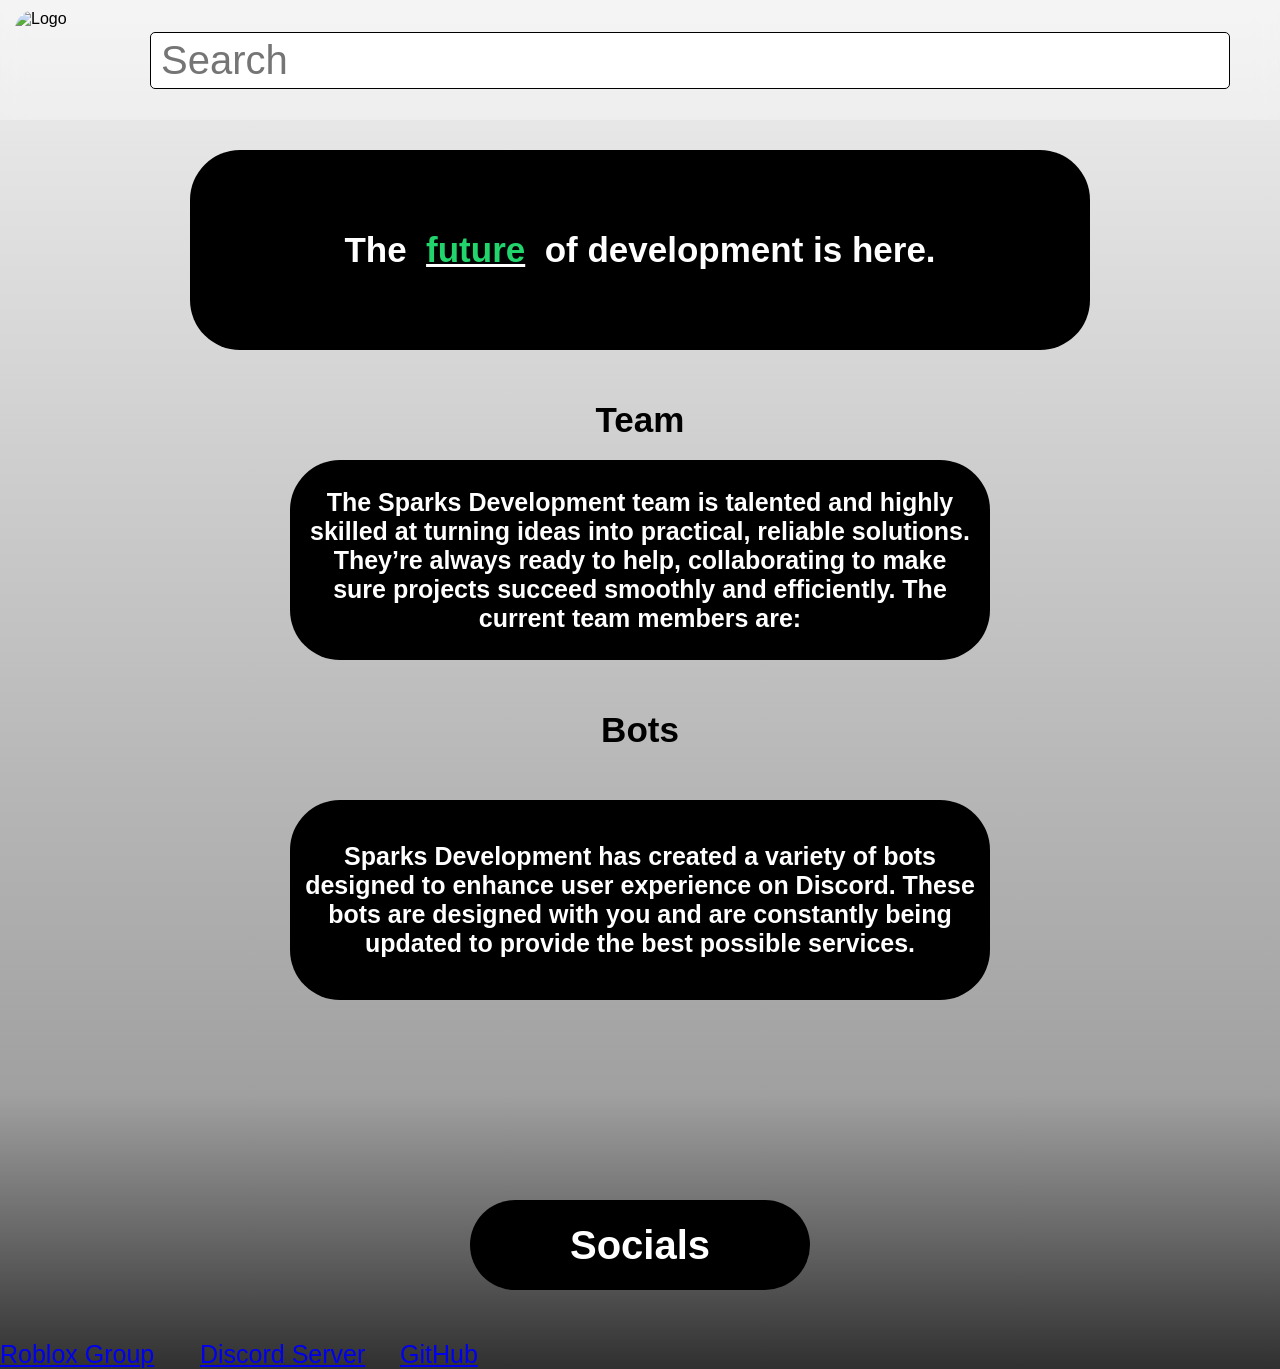
==== commit 536bff5b: "layout changes" ====
--- a/Sparks Website/index.html
+++ b/Sparks Website/index.html
@@ -1,47 +1,45 @@
 <!DOCTYPE html>
+<html lang="en">
 <head>
-        <meta charset="UTF-8">
-            <meta name="viewport" content="width=device-width, initial-scale=1.0">
-                <title>Sparks Development</title>
-<html lang="en">
-<link rel="stylesheet" href="style.css">
+    <meta charset="UTF-8">
+    <meta name="viewport" content="width=device-width, initial-scale=1.0">
+    <title>Sparks Development</title>
+    <link rel="stylesheet" href="style.css">
 </head>
+<body>
 
-<body>
-<div class="sparks-logo">
-    <img class="logo-img" src="c:\Users\logan\OneDrive\Desktop\New folder\Untitled design - 2025-09-03T201329.351.png" alt="Sparks Logo">
+    <div class="topbar">
+        <img class="logo-img" src="c:\Users\logan\OneDrive\Desktop\New folder\Untitled design - 2025-09-03T201329.351.png" alt="Logo">
+        <input class="search" placeholder="Search">
     </div>
-    <div class="search-bar">
-<input class="search" placeholder="Search">
+
+    <div class="sparks-title">
+        <p class="sparks-text">The &nbsp<u><span class="future">future</span></u>&nbsp of development is here.</p>
     </div>
-    <div class="sparks-title">
-<p class="sparks-text">The <u><span class="future">future</span></u> of development is here.</p>
-</div>
-<div style=
-"display: grid;
-grid-template-columns: 200px 200px 200px 200px;">
-    <div>
-    <button class ="home-button">Team</button>
-</div>
-    <div>
-    <button class ="home-button">Bots</button>
-</div>
-    <div>
-    <button class ="home-button2">Games</button>
-</div>
-    <div>
-    <button id="partnerSection" class ="home-button3">Partners</button>
-</div>
-</div>
+
+    <div class="team-section">
+        <p class="teamheader">Team</p>
+        <div class="teamstyle">
+            The Sparks Development team is talented and highly skilled at turning ideas into practical, reliable solutions. They’re always ready to help, collaborating to make sure projects succeed smoothly and efficiently. The current team members are:
+        </div>
+    </div>
+
+    <div class="bots-section">
+        <p class="botheader">Bots</p>
+        <div class="botstyle">
+            Sparks Development has created a variety of bots designed to enhance user experience on Discord. These bots are designed with you and are constantly being updated to provide the best possible services.
+        </div>
+    </div>
+
     <div class="social-info">
-    <p class="socials">Socials</p>
-    <div style="display: grid;
-    grid-template-columns: 200px 200px 200px;">
-    <a class="roblox" href="https://www.roblox.com/share/g/645155187">Roblox Group</a>
-    <a class="discord" href="https://discord.gg/JV7kavuZvj">Discord Server</a>
-    <a class="github" href="https://github.com/Sparks-Development/Sparks-Development">GitHub</a>
+        <p class="socials">Socials</p>
+        <div class="links" style="display: grid; grid-template-columns: 200px 200px 200px;">
+            <a class="roblox" href="https://www.roblox.com/share/g/645155187">Roblox Group</a>
+            <a class="discord" href="https://discord.gg/JV7kavuZvj">Discord Server</a>
+            <a class="github" href="https://github.com/Sparks-Development/Sparks-Development">GitHub</a>
+        </div>
     </div>
-    </div>
-    </body>
+
+    <script src="blur.js"></script>
 </body>
-</html>+</html>
--- a/Sparks Website/style.css
+++ b/Sparks Website/style.css
@@ -1,163 +1,190 @@
-<style>
 body {
   margin: 0;
-  background: transparent;
+  font-family: sans-serif;
+  background: linear-gradient(to bottom, #f0f0f0 0%, #a0a0a0 80%, #303030 100%);
+  min-height: 100vh;
 }
 
-.home-button {  
-    background-color:black;
-    font-family: arial;
-    font-size: 40px;
-    font-weight: bold;
-    color: white;
-    border-width: 4px;
-    border-radius: 55px;
-    height: 100px;
-    width: 160px;
-    cursor: pointer;
-    margin-right: 40px;
-    transition: background-color 0.4s;
 
-}
 
-.home-button:hover { 
-    background-color: white;
-    color: black;
-    box-shadow: 1px 1px 9px
-}
 
-.home-button2 { 
-    background-color: black;
-    font-family: arial;
-    font-size: 37px;
-    font-weight: bold;
-    color: white;
-    border-width: 4px;
-    border-radius: 55px;
-    height: 100px;
-    width: 160px;
-    cursor: pointer;
-    margin-right: 40px;
-     transition: background-color 0.4s;
-    
-}
-
-.home-button2:hover { 
-background-color: white;
-    color: black;
-    box-shadow: 1px 1px 9px
-}
-
-.home-button3 { 
-    background-color: black;
-    font-family: arial;
-    font-size: 30px;
-    font-weight: bold;
-    color: white;
-    border-width: 4px;
-    border-radius: 55px;
-    height: 100px;
-    width: 160px;
-    cursor: pointer;
-    margin-right: 0px;
-     transition: background-color 0.4s;
-}
-.home-button3:hover { 
-    background-color: white;
-    color: black;
-    box-shadow: 1px 1px 9px
-}
-.socials {
-font-family: sans-serif;
-width: 700px;
-text-align: center;
-margin-top: 100px;
-font-size: 35px;
-font-weight: bold;
-background-color: black;
-color: white;
-border-radius: 20px;
-padding-top: 20px;
-padding-bottom: 20px;
+.topbar {
+  position: fixed;
+  top: 0;
+  left: 0;
+  width: 100%;
+  display: flex;
+  align-items: center;
+  background-color: rgba(255, 255, 255, 0.3);
+  backdrop-filter: blur(10px);
+  -webkit-backdrop-filter: blur(10px);
+  transition: background-color 0.3s, backdrop-filter 0.3s;
+  z-index: 100;
+  padding: 10px 0;
 }
 
 .logo-img {
-width: 100px;
-height: 100px;
-border-radius: 20px;
-margin-top: 10px;
-margin-left: 10px;
+  width: 100px;
+  height: 100px;
+  border-radius: 20px;
+  margin-left: 15px;
+}
+
+.search {
+  font-size: 40px;
+  border-radius: 5px;
+  border: 1px solid black;
+  padding: 5px 10px;
+  position: absolute;
+  left: 150px;         
+  right: 50px;        
+  width: auto;        
+  max-width: calc(100% - 200px);
+  box-sizing: border-box;
+}
+
+.sparks-title {
+    margin-top: 150px;
+    margin-bottom: 0px;
+  display: flex;
+  justify-content: center;
+  align-items: center;
+  height: 200px;
+  width: 100%;
 }
 
 .sparks-text {
-font-family: 'Inter', system-ui, -apple-system, BlinkMacSystemFont, sans-serif;
-text-align: center;
-margin-top: 30px;
-color: white;
-font-size: 30px;
-font-weight: bold;
-padding-top: 50px;
-padding-bottom: 50px;
-background-color: black;
-border-radius: 20px;
-
+  width: 900px;
+  height: 200px;
+  font-size: 35px;
+  font-weight: bold;
+  background-color: black;
+  color: white;
+  border-radius: 50px;
+  text-align: center;
+  margin: 0;
+  display: flex;
+  justify-content: center;
+  align-items: center;
 }
 
 .future {
-    color:rgba(39, 255, 129, 0.836)
-}
-.discord {
-    margin-right: 20px;
-    border-radius: 5px;
-    font-family: Arial, Helvetica, sans-serif;
-    font-size: 25px;
-}
-.roblox {
-    margin-right: 20px;
-    border-radius: 5px;
-    font-family: Arial, Helvetica, sans-serif;
-    font-size: 25px;
-}
-.github {
-    margin-right: 20px;
-    border-radius: 5px;
-    font-family: Arial, Helvetica, sans-serif;
-    font-size: 25px;
-}
-.search {
-    border-color: black;
-    border-radius: 5px;
-    margin-top: 35px;
-    margin-right: 50px;
-    font-family: arial;
-    font-size: 40px
+  color: rgba(39, 255, 129, 0.836);
 }
 
-.search-bar {
-    vertical-align: top;
-    width: 373px;
-    display: inline-block;
+.discord {
+  margin-right: 20px;
+  border-radius: 5px;
+  font-family: Arial, Helvetica, sans-serif;
+  font-size: 25px;
 }
 
-.sparks-logo {
-    width: 150px;
-    display: inline-block;
+.roblox {
+  margin-right: 20px;
+  border-radius: 5px;
+  font-family: Arial, Helvetica, sans-serif;
+  font-size: 25px;
 }
 
-.sparks-title {
-    width: 700px;
-    height: 300px;
-    display: inline-block
+.github {
+  margin-right: 20px;
+  border-radius: 5px;
+  font-family: Arial, Helvetica, sans-serif;
+  font-size: 25px;
 }
 
+.team-section {
+  width: 700px;
+  margin: 50px auto;
+  text-align: center;
+}
 
-.information { 
-    display: block;
-} 
+.teamheader {
+  font-size: 35px;
+  font-weight: bold;
+  color: black;
+  text-align: center;
+  margin-bottom: 20px;
+}
+
+.teamstyle {
+  box-sizing: border-box;
+  height: 200px;
+  width: 700px;
+  font-size: 25px;
+  font-weight: bold;
+  color: white;
+  text-align: center;
+  margin: 0 auto 50px;
+  background-color: black;
+  border-radius: 50px;
+  display: flex;
+  align-items: center;
+  justify-content: center;
+  transition: 0.4s;
+  padding: 20px;
+}
+
+.teamstyle:hover {
+  border-color: rgb(255, 255, 255);
+  color: black;
+  box-shadow: 2px 2px 10px;
+  border-width: 30px;
+  background-color: rgb(168, 255, 190);
+}
+
+.botstyle {
+  height: 200px;
+  width: 700px;
+  font-size: 25px;
+  font-weight: bold;
+  color: white;
+  text-align: center;
+  margin: 50px auto;
+  background-color: black;
+  border-radius: 50px;
+  display: flex;
+  align-items: center;
+  justify-content: center;
+  transition: 0.4s;
+}
+
+.botstyle:hover {
+  border-color: rgb(255, 255, 255);
+  color: black;
+  box-shadow: 2px 2px 10px;
+  border-width: 30px;
+  background-color: rgb(168, 255, 190);
+}
+
+.botheader {
+  font-size: 35px;
+  font-weight: bold;
+  color: black;
+  text-align: center;
+  margin-bottom: 10px;
+}
+
+.socials {
+    width: 300px;
+    height: 50px;
+ font-size: 40px;
+  font-weight: bold;
+  color: white;
+  text-align: center;
+  margin: 0 auto 50px;
+  background-color: black;
+  border-radius: 50px;
+  display: flex;
+  align-items: center;
+  justify-content: center;
+  transition: 0.4s;
+  padding: 20px;
+  
+}
 
 .social-info {
-    height: 100px;
-    width: 100px;
-    display: inline-block;
+margin-top: 200px
 }
-</style>
+
+.links {
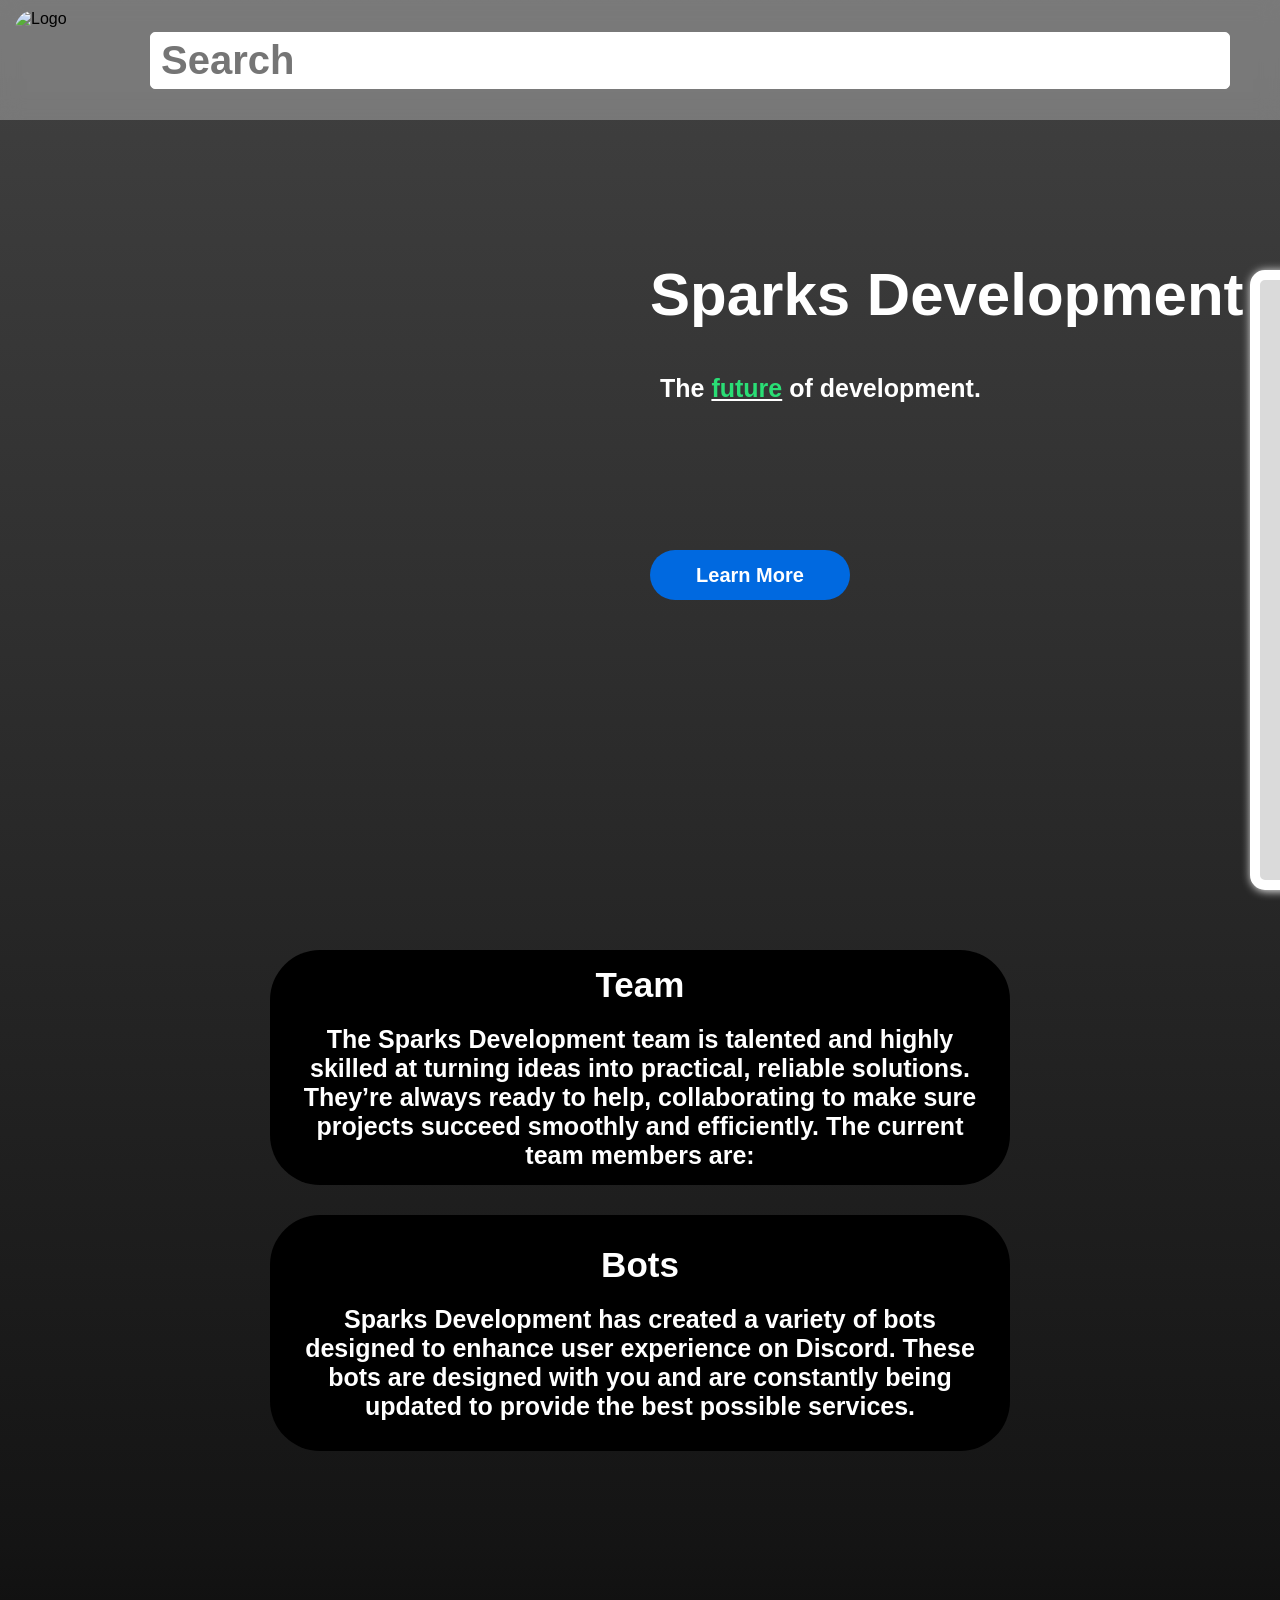
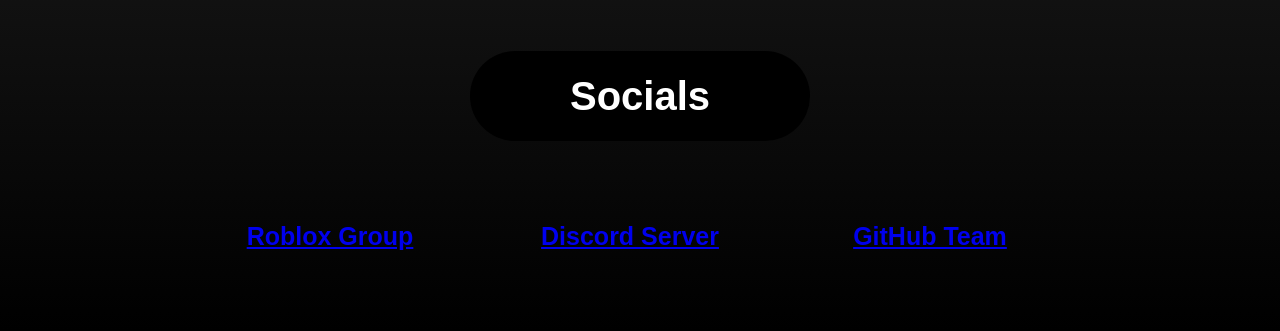
==== commit b496ef56: "added changes to header" ====
--- a/Sparks Website/index.html
+++ b/Sparks Website/index.html
@@ -14,7 +14,19 @@
     </div>
 
     <div class="sparks-title">
-        <p class="sparks-text">The &nbsp<u><span class="future">future</span></u>&nbsp of development is here.</p>
+  <div class="sparks-left">
+    <p class="sparks-header">Sparks Development</p>
+    <p class="sparks-text">The <u><span class="future">future</span></u> of development.</p>
+  </div>
+  <div class="sparks-right">
+    <p class="righttext">
+        Sparks development creates software solutions to <u>empower</u> you and your buisness to the next level. Our services are shaped with you in mind, and we are always striving for ways to make them better. 
+    </p>
+    <button class="suggestion">Suggest a Feature</button>
+  </div>
+</div>
+
+        <button class="learnmore">Learn More</button>
     </div>
 
     <div class="team-section">
@@ -33,10 +45,10 @@
 
     <div class="social-info">
         <p class="socials">Socials</p>
-        <div class="links" style="display: grid; grid-template-columns: 200px 200px 200px;">
+        <div class="links" style="display: grid; grid-template-columns: 300px 300px 300px;">
             <a class="roblox" href="https://www.roblox.com/share/g/645155187">Roblox Group</a>
             <a class="discord" href="https://discord.gg/JV7kavuZvj">Discord Server</a>
-            <a class="github" href="https://github.com/Sparks-Development/Sparks-Development">GitHub</a>
+            <a class="github" href="https://github.com/Sparks-Development/Sparks-Development">GitHub Team</a>
         </div>
     </div>
 
--- a/Sparks Website/style.css
+++ b/Sparks Website/style.css
@@ -1,12 +1,9 @@
 body {
   margin: 0;
   font-family: sans-serif;
-  background: linear-gradient(to bottom, #f0f0f0 0%, #a0a0a0 80%, #303030 100%);
+  background: linear-gradient(to bottom, #414141 0%, #141414 80%, #000000 100%);
   min-height: 100vh;
 }
-
-
-
 
 .topbar {
   position: fixed;
@@ -33,7 +30,8 @@
 .search {
   font-size: 40px;
   border-radius: 5px;
-  border: 1px solid black;
+  font-weight: bold;
+  border: 1px solid #ffffff;
   padding: 5px 10px;
   position: absolute;
   left: 150px;         
@@ -44,32 +42,115 @@
 }
 
 .sparks-title {
-    margin-top: 150px;
-    margin-bottom: 0px;
-  display: flex;
-  justify-content: center;
-  align-items: center;
-  height: 200px;
-  width: 100%;
+  display: flex;
+  justify-content: space-between; /* left and right content separated */
+  align-items: flex-start;
+  margin: 100px 50px 0 50px; /* top, right, bottom, left */
+  height: 250px;
+  width: calc(100% - 100px);
+}
+
+.sparks-left {
+  display: flex;
+  flex-direction: column;
+  justify-content: flex-start;
+  margin-left: 600px;
+  margin-top: 100px;
+}
+
+.sparks-header {
+  width: 600px;
+  font-size: 60px;
+  font-weight: bold;
+  color: white;
+  border-radius: 50px;
+  margin-bottom: 20px;
 }
 
 .sparks-text {
-  width: 900px;
-  height: 200px;
-  font-size: 35px;
-  font-weight: bold;
-  background-color: black;
-  color: white;
-  border-radius: 50px;
-  text-align: center;
-  margin: 0;
-  display: flex;
-  justify-content: center;
-  align-items: center;
+  width: 400px;
+  font-size: 25px;
+  font-weight: bold;
+  color: white;
+  border-radius: 50px;
+  text-align: left;
+  padding: 0px 10px;
 }
 
 .future {
   color: rgba(39, 255, 129, 0.836);
+}
+
+.sparks-right {
+  display: inline-block;
+  width: 200px;
+  height: 250px; 
+    margin-right: 900px;
+    margin-top: 140px;
+}
+.righttext {
+  width: 300px;
+  height: 500px;
+  color: white;
+  font-family: "Poppins", sans-serif;
+  font-size: 30px;
+  font-weight: bold;
+  background-color: rgb(218, 218, 218);
+  border-radius: 15px;
+  border: 10px solid white;
+  padding: 50px 40px;
+  box-shadow: 1px 1px 10px;
+  position: relative;
+}
+
+.suggestion {
+  font-size: 20px;
+  font-weight: bold;
+  color: white;
+  text-align: center;
+  width: 200px;
+  height: 50px;
+  background-color: rgb(218, 218, 218);
+  border-radius: 75px;
+  border: solid;
+  border-color: white;
+  display: flex;
+  align-items: center;
+  justify-content: center;
+  cursor: pointer;
+  transition: 0.4s;
+  position: absolute; 
+  bottom: 550px;
+  transform: translateX(50%);
+}
+
+.suggestion:hover {
+  background-color: #004ea7;
+}
+
+.learnmore {
+  font-size: 20px;
+  font-weight: bold;
+  color: white;
+  text-align: center;
+  margin-bottom: 100px;
+  margin-top: 200px;
+  margin-left: 650px;
+  width: 200px;
+  height: 50px;
+  background-color: #0069e0;
+  border-radius: 75px;
+  border: none;
+  display: flex;
+  align-items: center;
+  justify-content: center;
+  transition: 0.4s;
+  cursor: pointer;
+}
+
+.learnmore:hover {
+  background-color: #004ea7;
+  color: #ffffff;
 }
 
 .discord {
@@ -95,23 +176,101 @@
 
 .team-section {
   width: 700px;
-  margin: 50px auto;
-  text-align: center;
+  margin: 30px auto;
+  margin-top: 350px; 
+  text-align: center;
+  background-color: black;
+  border-radius: 50px;
+  display: flex;
+  flex-direction: column;
+  align-items: center;
+  justify-content: flex-start;
+  padding: 15px 20px;
+  color: white;
+  font-weight: bold;
+  transition: 0.4s;
+}
+
+.team-section:hover {
+  background-color: rgb(168, 255, 190);
+  color: black;
+  box-shadow: 2px 2px 10px;
 }
 
 .teamheader {
   font-size: 35px;
   font-weight: bold;
+  color: inherit;
+  margin: 0 0 20px 0;
+}
+
+.teamstyle {
+  width: 100%;
+  height: auto;
+  font-size: 25px;
+  color: inherit;
+  text-align: center;
+  margin: 0;
+  background: none;
+  border-radius: 0;
+  display: flex;
+  align-items: center;
+  justify-content: center;
+  padding: 0;
+  flex-direction: column;
+}
+
+
+.bots-section {
+  width: 700px;
+  margin: 30px auto; 
+  text-align: center;
+  background-color: black;
+  border-radius: 50px;
+  display: flex;
+  flex-direction: column;
+  align-items: center;
+  justify-content: flex-start;
+  padding: 30px 20px;
+  color: white;
+  font-weight: bold;
+  transition: 0.4s;
+}
+
+
+.bots-section:hover {
+  background-color: rgb(168, 255, 190);
   color: black;
-  text-align: center;
-  margin-bottom: 20px;
-}
-
-.teamstyle {
-  box-sizing: border-box;
-  height: 200px;
-  width: 700px;
-  font-size: 25px;
+  box-shadow: 2px 2px 10px;
+}
+
+.botheader {
+  font-size: 35px;
+  font-weight: bold;
+  color: inherit;
+  margin: 0 0 20px 0;
+}
+
+.botstyle {
+  width: 100%;
+  height: auto;
+  font-size: 25px;
+  color: inherit;
+  text-align: center;
+  margin: 0;
+  background: none;
+  border-radius: 0;
+  display: flex;
+  align-items: center;
+  justify-content: center;
+  padding: 0;
+  flex-direction: column;
+}
+
+.socials {
+  width: 300px;
+  height: 50px;
+  font-size: 40px;
   font-weight: bold;
   color: white;
   text-align: center;
@@ -125,66 +284,21 @@
   padding: 20px;
 }
 
-.teamstyle:hover {
-  border-color: rgb(255, 255, 255);
-  color: black;
-  box-shadow: 2px 2px 10px;
-  border-width: 30px;
-  background-color: rgb(168, 255, 190);
-}
-
-.botstyle {
-  height: 200px;
-  width: 700px;
-  font-size: 25px;
-  font-weight: bold;
-  color: white;
-  text-align: center;
-  margin: 50px auto;
-  background-color: black;
-  border-radius: 50px;
-  display: flex;
-  align-items: center;
-  justify-content: center;
-  transition: 0.4s;
-}
-
-.botstyle:hover {
-  border-color: rgb(255, 255, 255);
-  color: black;
-  box-shadow: 2px 2px 10px;
-  border-width: 30px;
-  background-color: rgb(168, 255, 190);
-}
-
-.botheader {
-  font-size: 35px;
-  font-weight: bold;
-  color: black;
-  text-align: center;
-  margin-bottom: 10px;
-}
-
-.socials {
-    width: 300px;
-    height: 50px;
- font-size: 40px;
+.social-info {
+  margin-top: 200px;
+}
+
+.links {
+  width: 300px;
+  height: 50px;
+  font-size: 40px;
   font-weight: bold;
   color: white;
   text-align: center;
   margin: 0 auto 50px;
-  background-color: black;
-  border-radius: 50px;
   display: flex;
   align-items: center;
   justify-content: center;
   transition: 0.4s;
   padding: 20px;
-  
-}
-
-.social-info {
-margin-top: 200px
-}
-
-.links {
+}
